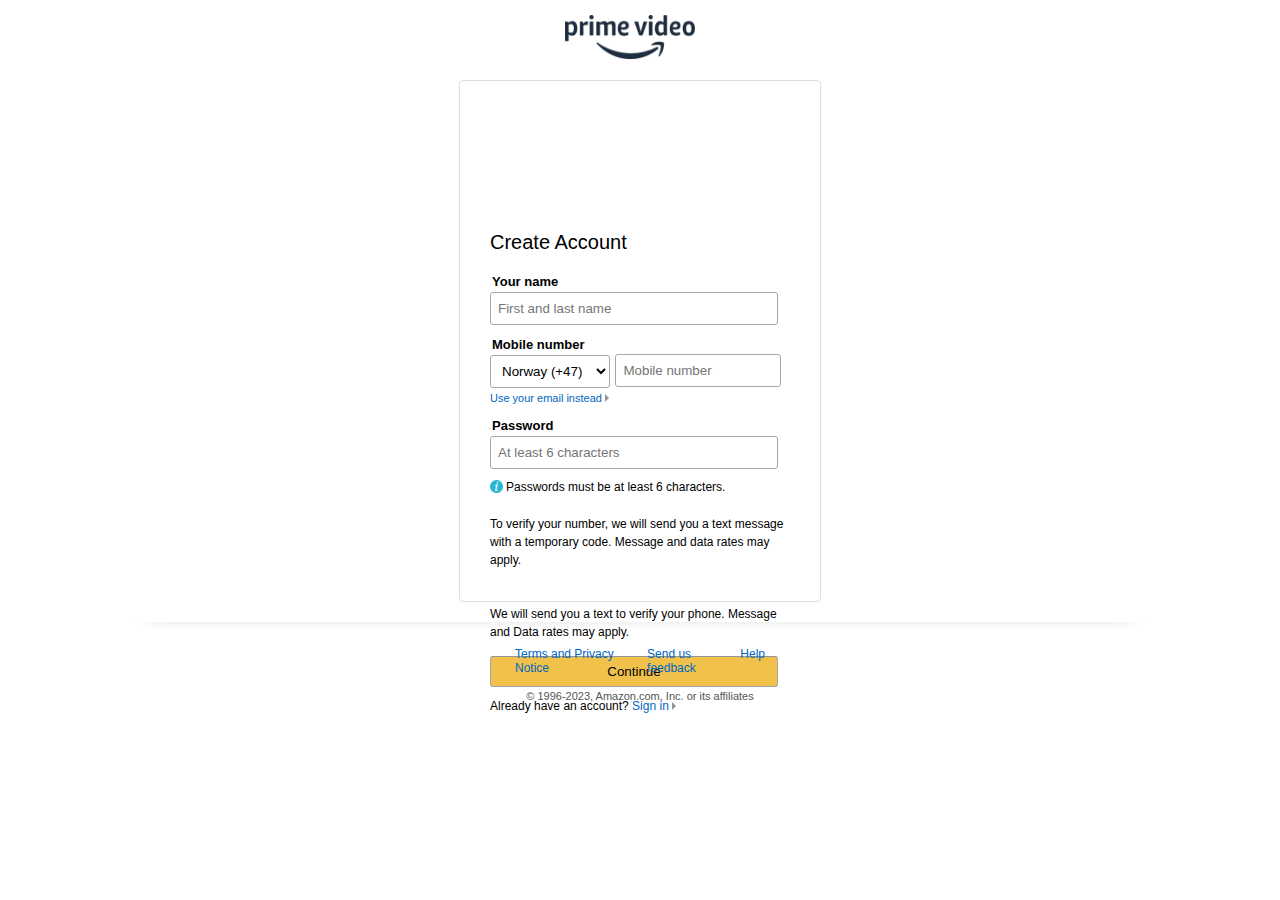
==== pages/registration.html @ 62d8b42c "signin and registration page has been updated" ====
<!DOCTYPE html>
<html>
<head>
  <meta charset="utf-8">
  <meta name="viewport" content="width=device-width, initial-scale=1">
  <title>Registration page</title>
  <link href="https://fonts.googleapis.com/icon?family=Material+Icons|Material+Icons+Outlined|Material+Icons+Round|Material+Icons+Sharp|Material+Icons+Two+Tone" rel="stylesheet"/>
    <link rel="preconnect" href="https://fonts.googleapis.com" />
    <link rel="preconnect" href="https://fonts.gstatic.com" crossorigin />
    <link href="https://fonts.googleapis.com/css2?family=Foldit:wght@100;200;300;400;500;600;700;800;900&display=swap"rel="stylesheet"/>
  <link rel="stylesheet" type="text/css" href="../assets/registration.css">
</head>
<body>
  <section>
    <div class="logo">
      <img src="../assets/images/primesignin.png" alt="">
      <span></span>
    </div>
    <div class="card">
      <h1>Create Account</h1><br>
      <div class="form">
        <label for="name">Your name</label>
        <input type="text" id="name" placeholder="First and last name"><br>
        <label for="num">Mobile number</label><br>
        <select name="countryCode" id="ccode">
          <option data-countryCode="GB" value="44" selected>Norway (+47)</option>
          <option data-countryCode="US" value="1">UK (+44)</option>
          <optgroup label="Other countries">
            <option data-countryCode="DZ" value="213">Algeria (+213)</option>
            <option data-countryCode="AD" value="376">Andorra (+376)</option>
            <option data-countryCode="AO" value="244">Angola (+244)</option>
            <option data-countryCode="AI" value="1264">Anguilla (+1264)</option>
            <option data-countryCode="AG" value="1268">Antigua &amp; Barbuda (+1268)</option>
            <option data-countryCode="AR" value="54">Argentina (+54)</option>
            <option data-countryCode="AM" value="374">Armenia (+374)</option>
            <option data-countryCode="AW" value="297">Aruba (+297)</option>
            <option data-countryCode="AU" value="61">Australia (+61)</option>
            <option data-countryCode="AT" value="43">Austria (+43)</option>
            <option data-countryCode="AZ" value="994">Azerbaijan (+994)</option>
            <option data-countryCode="BS" value="1242">Bahamas (+1242)</option>
            <option data-countryCode="BH" value="973">Bahrain (+973)</option>
            <option data-countryCode="BD" value="880">Bangladesh (+880)</option>
            <option data-countryCode="BB" value="1246">Barbados (+1246)</option>
            <option data-countryCode="BY" value="375">Belarus (+375)</option>
            <option data-countryCode="BE" value="32">Belgium (+32)</option>
            <option data-countryCode="BZ" value="501">Belize (+501)</option>
            <option data-countryCode="BJ" value="229">Benin (+229)</option>
            <option data-countryCode="BM" value="1441">Bermuda (+1441)</option>
            <option data-countryCode="BT" value="975">Bhutan (+975)</option>
            <option data-countryCode="BO" value="591">Bolivia (+591)</option>
            <option data-countryCode="BA" value="387">Bosnia Herzegovina (+387)</option>
            <option data-countryCode="BW" value="267">Botswana (+267)</option>
            <option data-countryCode="BR" value="55">Brazil (+55)</option>
            <option data-countryCode="BN" value="673">Brunei (+673)</option>
            <option data-countryCode="BG" value="359">Bulgaria (+359)</option>
            <option data-countryCode="BF" value="226">Burkina Faso (+226)</option>
            <option data-countryCode="BI" value="257">Burundi (+257)</option>
            <option data-countryCode="KH" value="855">Cambodia (+855)</option>
            <option data-countryCode="CM" value="237">Cameroon (+237)</option>
            <option data-countryCode="CA" value="1">Canada (+1)</option>
            <option data-countryCode="CV" value="238">Cape Verde Islands (+238)</option>
            <option data-countryCode="KY" value="1345">Cayman Islands (+1345)</option>
            <option data-countryCode="CF" value="236">Central African Republic (+236)</option>
            <option data-countryCode="CL" value="56">Chile (+56)</option>
            <option data-countryCode="CN" value="86">China (+86)</option>
            <option data-countryCode="CO" value="57">Colombia (+57)</option>
            <option data-countryCode="KM" value="269">Comoros (+269)</option>
            <option data-countryCode="CG" value="242">Congo (+242)</option>
            <option data-countryCode="CK" value="682">Cook Islands (+682)</option>
            <option data-countryCode="CR" value="506">Costa Rica (+506)</option>
            <option data-countryCode="HR" value="385">Croatia (+385)</option>
            <option data-countryCode="CU" value="53">Cuba (+53)</option>
            <option data-countryCode="CY" value="90392">Cyprus North (+90392)</option>
            <option data-countryCode="CY" value="357">Cyprus South (+357)</option>
            <option data-countryCode="CZ" value="42">Czech Republic (+42)</option>
            <option data-countryCode="DK" value="45">Denmark (+45)</option>
            <option data-countryCode="DJ" value="253">Djibouti (+253)</option>
            <option data-countryCode="DM" value="1809">Dominica (+1809)</option>
            <option data-countryCode="DO" value="1809">Dominican Republic (+1809)</option>
            <option data-countryCode="EC" value="593">Ecuador (+593)</option>
            <option data-countryCode="EG" value="20">Egypt (+20)</option>
            <option data-countryCode="SV" value="503">El Salvador (+503)</option>
            <option data-countryCode="GQ" value="240">Equatorial Guinea (+240)</option>
            <option data-countryCode="ER" value="291">Eritrea (+291)</option>
            <option data-countryCode="EE" value="372">Estonia (+372)</option>
            <option data-countryCode="ET" value="251">Ethiopia (+251)</option>
            <option data-countryCode="FK" value="500">Falkland Islands (+500)</option>
            <option data-countryCode="FO" value="298">Faroe Islands (+298)</option>
            <option data-countryCode="FJ" value="679">Fiji (+679)</option>
            <option data-countryCode="FI" value="358">Finland (+358)</option>
            <option data-countryCode="FR" value="33">France (+33)</option>
            <option data-countryCode="GF" value="594">French Guiana (+594)</option>
            <option data-countryCode="PF" value="689">French Polynesia (+689)</option>
            <option data-countryCode="GA" value="241">Gabon (+241)</option>
            <option data-countryCode="GM" value="220">Gambia (+220)</option>
            <option data-countryCode="GE" value="7880">Georgia (+7880)</option>
            <option data-countryCode="DE" value="49">Germany (+49)</option>
            <option data-countryCode="GH" value="233">Ghana (+233)</option>
            <option data-countryCode="GI" value="350">Gibraltar (+350)</option>
            <option data-countryCode="GR" value="30">Greece (+30)</option>
            <option data-countryCode="GL" value="299">Greenland (+299)</option>
            <option data-countryCode="GD" value="1473">Grenada (+1473)</option>
            <option data-countryCode="GP" value="590">Guadeloupe (+590)</option>
            <option data-countryCode="GU" value="671">Guam (+671)</option>
            <option data-countryCode="GT" value="502">Guatemala (+502)</option>
            <option data-countryCode="GN" value="224">Guinea (+224)</option>
            <option data-countryCode="GW" value="245">Guinea - Bissau (+245)</option>
            <option data-countryCode="GY" value="592">Guyana (+592)</option>
            <option data-countryCode="HT" value="509">Haiti (+509)</option>
            <option data-countryCode="HN" value="504">Honduras (+504)</option>
            <option data-countryCode="HK" value="852">Hong Kong (+852)</option>
            <option data-countryCode="HU" value="36">Hungary (+36)</option>
            <option data-countryCode="IS" value="354">Iceland (+354)</option>
            <option data-countryCode="IN" value="91">India (+91)</option>
            <option data-countryCode="ID" value="62">Indonesia (+62)</option>
            <option data-countryCode="IR" value="98">Iran (+98)</option>
            <option data-countryCode="IQ" value="964">Iraq (+964)</option>
            <option data-countryCode="IE" value="353">Ireland (+353)</option>
            <option data-countryCode="IL" value="972">Israel (+972)</option>
            <option data-countryCode="IT" value="39">Italy (+39)</option>
            <option data-countryCode="JM" value="1876">Jamaica (+1876)</option>
            <option data-countryCode="JP" value="81">Japan (+81)</option>
            <option data-countryCode="JO" value="962">Jordan (+962)</option>
            <option data-countryCode="KZ" value="7">Kazakhstan (+7)</option>
            <option data-countryCode="KE" value="254">Kenya (+254)</option>
            <option data-countryCode="KI" value="686">Kiribati (+686)</option>
            <option data-countryCode="KP" value="850">Korea North (+850)</option>
            <option data-countryCode="KR" value="82">Korea South (+82)</option>
            <option data-countryCode="KW" value="965">Kuwait (+965)</option>
            <option data-countryCode="KG" value="996">Kyrgyzstan (+996)</option>
            <option data-countryCode="LA" value="856">Laos (+856)</option>
            <option data-countryCode="LV" value="371">Latvia (+371)</option>
            <option data-countryCode="LB" value="961">Lebanon (+961)</option>
            <option data-countryCode="LS" value="266">Lesotho (+266)</option>
            <option data-countryCode="LR" value="231">Liberia (+231)</option>
            <option data-countryCode="LY" value="218">Libya (+218)</option>
            <option data-countryCode="LI" value="417">Liechtenstein (+417)</option>
            <option data-countryCode="LT" value="370">Lithuania (+370)</option>
            <option data-countryCode="LU" value="352">Luxembourg (+352)</option>
            <option data-countryCode="MO" value="853">Macao (+853)</option>
            <option data-countryCode="MK" value="389">Macedonia (+389)</option>
            <option data-countryCode="MG" value="261">Madagascar (+261)</option>
            <option data-countryCode="MW" value="265">Malawi (+265)</option>
            <option data-countryCode="MY" value="60">Malaysia (+60)</option>
            <option data-countryCode="MV" value="960">Maldives (+960)</option>
            <option data-countryCode="ML" value="223">Mali (+223)</option>
            <option data-countryCode="MT" value="356">Malta (+356)</option>
            <option data-countryCode="MH" value="692">Marshall Islands (+692)</option>
            <option data-countryCode="MQ" value="596">Martinique (+596)</option>
            <option data-countryCode="MR" value="222">Mauritania (+222)</option>
            <option data-countryCode="YT" value="269">Mayotte (+269)</option>
            <option data-countryCode="MX" value="52">Mexico (+52)</option>
            <option data-countryCode="FM" value="691">Micronesia (+691)</option>
            <option data-countryCode="MD" value="373">Moldova (+373)</option>
            <option data-countryCode="MC" value="377">Monaco (+377)</option>
            <option data-countryCode="MN" value="976">Mongolia (+976)</option>
            <option data-countryCode="MS" value="1664">Montserrat (+1664)</option>
            <option data-countryCode="MA" value="212">Morocco (+212)</option>
            <option data-countryCode="MZ" value="258">Mozambique (+258)</option>
            <option data-countryCode="MN" value="95">Myanmar (+95)</option>
            <option data-countryCode="NA" value="264">Namibia (+264)</option>
            <option data-countryCode="NR" value="674">Nauru (+674)</option>
            <option data-countryCode="NP" value="977">Nepal (+977)</option>
            <option data-countryCode="NL" value="31">Netherlands (+31)</option>
            <option data-countryCode="NC" value="687">New Caledonia (+687)</option>
            <option data-countryCode="NZ" value="64">New Zealand (+64)</option>
            <option data-countryCode="NI" value="505">Nicaragua (+505)</option>
            <option data-countryCode="NE" value="227">Niger (+227)</option>
            <option data-countryCode="NG" value="234">Nigeria (+234)</option>
            <option data-countryCode="NU" value="683">Niue (+683)</option>
            <option data-countryCode="NF" value="672">Norfolk Islands (+672)</option>
            <option data-countryCode="NP" value="670">Northern Marianas (+670)</option>
            <option data-countryCode="NO" value="47">Norway (+47)</option>
            <option data-countryCode="OM" value="968">Oman (+968)</option>
            <option data-countryCode="PW" value="680">Palau (+680)</option>
            <option data-countryCode="PA" value="507">Panama (+507)</option>
            <option data-countryCode="PG" value="675">Papua New Guinea (+675)</option>
            <option data-countryCode="PY" value="595">Paraguay (+595)</option>
            <option data-countryCode="PE" value="51">Peru (+51)</option>
            <option data-countryCode="PH" value="63">Philippines (+63)</option>
            <option data-countryCode="PL" value="48">Poland (+48)</option>
            <option data-countryCode="PT" value="351">Portugal (+351)</option>
            <option data-countryCode="PR" value="1787">Puerto Rico (+1787)</option>
            <option data-countryCode="QA" value="974">Qatar (+974)</option>
            <option data-countryCode="RE" value="262">Reunion (+262)</option>
            <option data-countryCode="RO" value="40">Romania (+40)</option>
            <option data-countryCode="RU" value="7">Russia (+7)</option>
            <option data-countryCode="RW" value="250">Rwanda (+250)</option>
            <option data-countryCode="SM" value="378">San Marino (+378)</option>
            <option data-countryCode="ST" value="239">Sao Tome &amp; Principe (+239)</option>
            <option data-countryCode="SA" value="966">Saudi Arabia (+966)</option>
            <option data-countryCode="SN" value="221">Senegal (+221)</option>
            <option data-countryCode="CS" value="381">Serbia (+381)</option>
            <option data-countryCode="SC" value="248">Seychelles (+248)</option>
            <option data-countryCode="SL" value="232">Sierra Leone (+232)</option>
            <option data-countryCode="SG" value="65">Singapore (+65)</option>
            <option data-countryCode="SK" value="421">Slovak Republic (+421)</option>
            <option data-countryCode="SI" value="386">Slovenia (+386)</option>
            <option data-countryCode="SB" value="677">Solomon Islands (+677)</option>
            <option data-countryCode="SO" value="252">Somalia (+252)</option>
            <option data-countryCode="ZA" value="27">South Africa (+27)</option>
            <option data-countryCode="ES" value="34">Spain (+34)</option>
            <option data-countryCode="LK" value="94">Sri Lanka (+94)</option>
            <option data-countryCode="SH" value="290">St. Helena (+290)</option>
            <option data-countryCode="KN" value="1869">St. Kitts (+1869)</option>
            <option data-countryCode="SC" value="1758">St. Lucia (+1758)</option>
            <option data-countryCode="SD" value="249">Sudan (+249)</option>
            <option data-countryCode="SR" value="597">Suriname (+597)</option>
            <option data-countryCode="SZ" value="268">Swaziland (+268)</option>
            <option data-countryCode="SE" value="46">Sweden (+46)</option>
            <option data-countryCode="CH" value="41">Switzerland (+41)</option>
            <option data-countryCode="SI" value="963">Syria (+963)</option>
            <option data-countryCode="TW" value="886">Taiwan (+886)</option>
            <option data-countryCode="TJ" value="7">Tajikstan (+7)</option>
            <option data-countryCode="TH" value="66">Thailand (+66)</option>
            <option data-countryCode="TG" value="228">Togo (+228)</option>
            <option data-countryCode="TO" value="676">Tonga (+676)</option>
            <option data-countryCode="TT" value="1868">Trinidad &amp; Tobago (+1868)</option>
            <option data-countryCode="TN" value="216">Tunisia (+216)</option>
            <option data-countryCode="TR" value="90">Turkey (+90)</option>
            <option data-countryCode="TM" value="7">Turkmenistan (+7)</option>
            <option data-countryCode="TM" value="993">Turkmenistan (+993)</option>
            <option data-countryCode="TC" value="1649">Turks &amp; Caicos Islands (+1649)</option>
            <option data-countryCode="TV" value="688">Tuvalu (+688)</option>
            <option data-countryCode="UG" value="256">Uganda (+256)</option>
            <!-- <option data-countryCode="GB" value="44">UK (+44)</option> -->
            <option data-countryCode="UA" value="380">Ukraine (+380)</option>
            <option data-countryCode="AE" value="971">United Arab Emirates (+971)</option>
            <option data-countryCode="UY" value="598">Uruguay (+598)</option>
            <!-- <option data-countryCode="US" value="1">USA (+1)</option> -->
            <option data-countryCode="UZ" value="7">Uzbekistan (+7)</option>
            <option data-countryCode="VU" value="678">Vanuatu (+678)</option>
            <option data-countryCode="VA" value="379">Vatican City (+379)</option>
            <option data-countryCode="VE" value="58">Venezuela (+58)</option>
            <option data-countryCode="VN" value="84">Vietnam (+84)</option>
            <option data-countryCode="VG" value="84">Virgin Islands - British (+1284)</option>
            <option data-countryCode="VI" value="84">Virgin Islands - US (+1340)</option>
            <option data-countryCode="WF" value="681">Wallis &amp; Futuna (+681)</option>
            <option data-countryCode="YE" value="969">Yemen (North)(+969)</option>
            <option data-countryCode="YE" value="967">Yemen (South)(+967)</option>
            <option data-countryCode="ZM" value="260">Zambia (+260)</option>
            <option data-countryCode="ZW" value="263">Zimbabwe (+263)</option>
          </optgroup>
        </select>



        <input type="tel" id="num" name="num" placeholder="Mobile number" pattern="[0-9]{10}" required/><br>
        <a href="#" class="ic" id="mail1">Use your email instead </a>
        <br>
        <label for="pass">Password</label>
        <input type="Password" name="pass" id="pass" placeholder="At least 6 characters"><br>
        <img src="../assets/images/info.png" alt="note" id="info"><p id="inf">Passwords must be at least 6 characters.</p>
        <p>To verify your number, we will send you a text message with a temporary code. Message and data rates may apply.</p><br><br>
        <p>We will send you a text to verify your phone. Message and Data rates may apply.</p>
        <a href="../index.html"><button id="buton">Continue</button></a>  
      </div>
      <div>
      	<p id="acc">Already have an account? <a href="../pages/signin.html" class="ic">Sign in </a> </p>
      </div>
  </section>
</body>
<footer>
      <div class="links">
        <a href="#">Terms and Privacy Notice</a>
        <a href="#">Send us feedback</a>
        <a href="#">Help</a>
      </div>
      <p>© 1996-2023, Amazon.com, Inc. or its affiliates</p>
    </footer>
</html>
---- assets/registration.css ----
* {
  margin: 0px;
  padding: 0px;
  font-family: Arial, Helvetica, sana-serif;
}

.logo {
  display: flex;
  justify-content: center;
  align-items: center;
}

.logo img {
  width: 130px;
  height: 45px;
  margin-top: 15px;
}

.logo span {
  margin: 10px;
  font-size: 14px;
}

.card {
  width: 300px;
  height: 220px;
  padding: 150px 30px;
  display: flex;
  justify-content: space-around;
  flex-direction: column;
  border: 1px solid #ddd;
  border-radius: 4px;
  margin: 20px auto 10px auto;
}

.card h1 {
  font-weight: 400;
  font-size: 20px;
}

.card label {
  font-size: 13px;
  padding-top: 10px;
  padding-left: 2px;
  padding-bottom: 2px;
  font-weight: 700;
}

.card input {
  width: 272px;
  height: 25px;
  padding: 3px 7px;
  margin-top: 2px;
  margin-bottom: 10px;
  background-color: #fff;
  border: 1px solid #a6a6a6;
  border-radius: 3px;
}

.card button {
  width: 288px;
  height: 31px;
  margin-top: 15px;
  background-color: #f0c14b;
  border: 1px solid #a6a6a6;
  border-top-color: #949494;
  background-image: linear-gradiant(#f7da90,#e2b33b);
  border-radius: 3px;
}

.card p,.card p a {
  font-size: 12px;
  line-height:  1.5;
}

a{
  text-decoration: none;
  color: #0066c0;
}

.card a{
  margin-top: 10px;
  font-size: 13px;
}

.ic::after {
  display: inline-block;
  content: "";
  border-top: 4px solid transparent;
  border-left: 4px solid #949494;
  border-bottom: 4px solid transparent;
  margin-right: 10px;
}

footer .links {
  display: flex;
  justify-content: space-between;
  width: 250px;
  margin: 25px auto 15px auto;
}

footer .links a{
  font-size: 12px;
}

footer::before {
  content: "";
  display: flex;
  justify-content: center;
  width: 80%;
  margin: auto;
  height: 44px;
  margin-top: -35px;
  border-top: 1px solid transparent;
  box-shadow: 0 10px 15px -20px #333;
}

footer p {
  font-size: 11px;
  color: #555;
  text-align: center;
}

#mail1 {
  font-size: 11px;
  position: relative;
  bottom: 10px;
}
#info {
  height: 13px;
}

#inf {
  position: relative;
  bottom: 19px;
  left: 16px;
}

#acc{
  position: relative;
  top: 10px;
}

#num {
  width: 150px;
  position: relative;
  left: 1px;
  top: -1px;
}

#ccode {
  width: 120px;
  height: 33px;
  padding: 3px 7px;
  margin-top: 2px;
  margin-bottom: 10px;
  background-color: #fff;
  border: 1px solid #a6a6a6;
  border-radius: 3px;
}
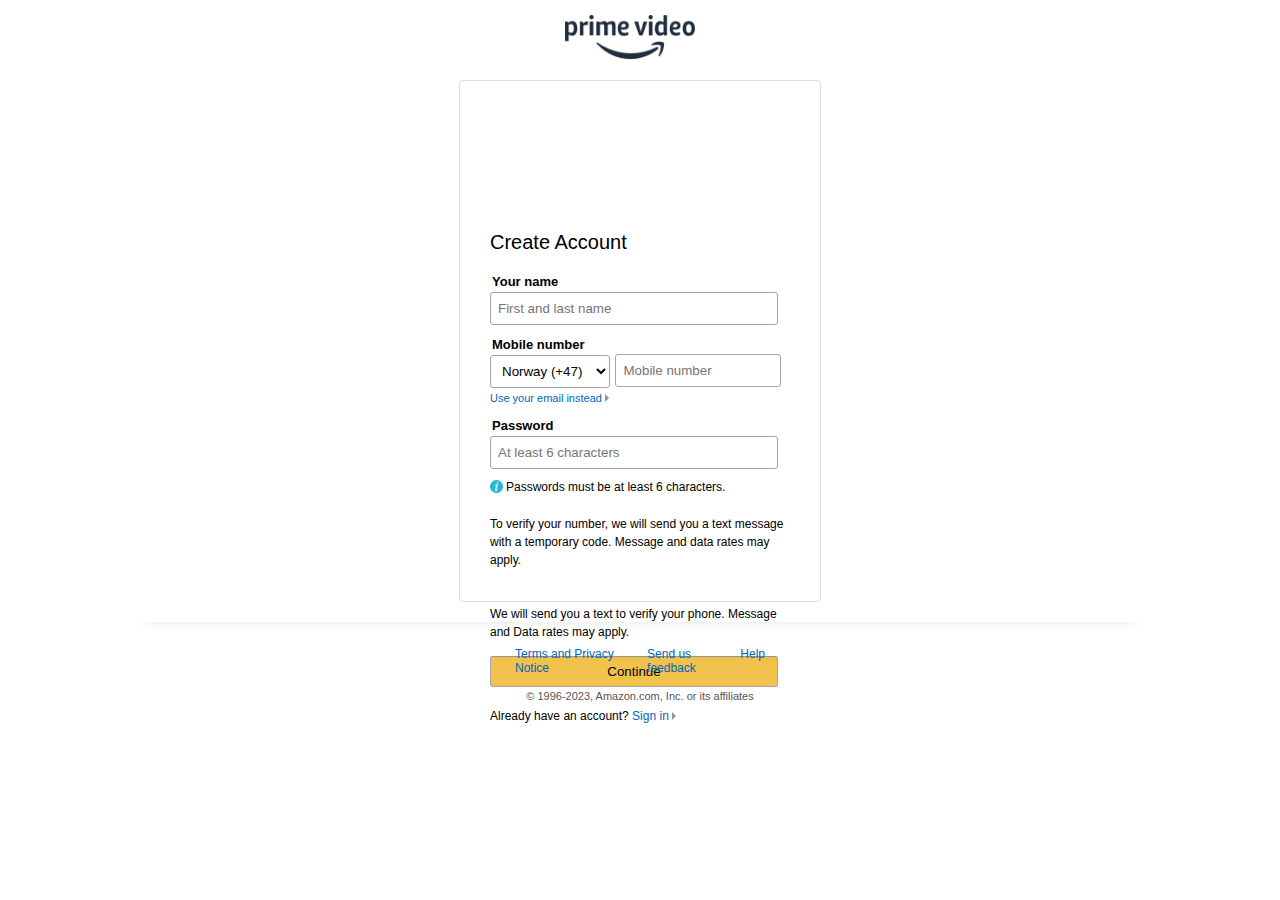
==== commit 73b468f3: "signin and registration page has been updated" ====
--- a/pages/registration.html
+++ b/pages/registration.html
@@ -4,11 +4,12 @@
   <meta charset="utf-8">
   <meta name="viewport" content="width=device-width, initial-scale=1">
   <title>Registration page</title>
-  <link href="https://fonts.googleapis.com/icon?family=Material+Icons|Material+Icons+Outlined|Material+Icons+Round|Material+Icons+Sharp|Material+Icons+Two+Tone" rel="stylesheet"/>
+    <link href="https://fonts.googleapis.com/icon?family=Material+Icons|Material+Icons+Outlined|Material+Icons+Round|Material+Icons+Sharp|Material+Icons+Two+Tone" rel="stylesheet"/>
     <link rel="preconnect" href="https://fonts.googleapis.com" />
     <link rel="preconnect" href="https://fonts.gstatic.com" crossorigin />
     <link href="https://fonts.googleapis.com/css2?family=Foldit:wght@100;200;300;400;500;600;700;800;900&display=swap"rel="stylesheet"/>
-  <link rel="stylesheet" type="text/css" href="../assets/registration.css">
+    <link rel="stylesheet" type="text/css" href="../assets/registration.css">
+    <script src="../assets/registration.js"></script>
 </head>
 <body>
   <section>
@@ -242,9 +243,6 @@
             <option data-countryCode="ZW" value="263">Zimbabwe (+263)</option>
           </optgroup>
         </select>
-
-
-
         <input type="tel" id="num" name="num" placeholder="Mobile number" pattern="[0-9]{10}" required/><br>
         <a href="#" class="ic" id="mail1">Use your email instead </a>
         <br>
@@ -253,7 +251,8 @@
         <img src="../assets/images/info.png" alt="note" id="info"><p id="inf">Passwords must be at least 6 characters.</p>
         <p>To verify your number, we will send you a text message with a temporary code. Message and data rates may apply.</p><br><br>
         <p>We will send you a text to verify your phone. Message and Data rates may apply.</p>
-        <a href="../index.html"><button id="buton">Continue</button></a>  
+        <input type="submit" value="Continue" id="submit" class="sub">
+    
       </div>
       <div>
       	<p id="acc">Already have an account? <a href="../pages/signin.html" class="ic">Sign in </a> </p>
--- a/assets/registration.css
+++ b/assets/registration.css
@@ -57,7 +57,7 @@
   border-radius: 3px;
 }
 
-.card button {
+#submit {
   width: 288px;
   height: 31px;
   margin-top: 15px;
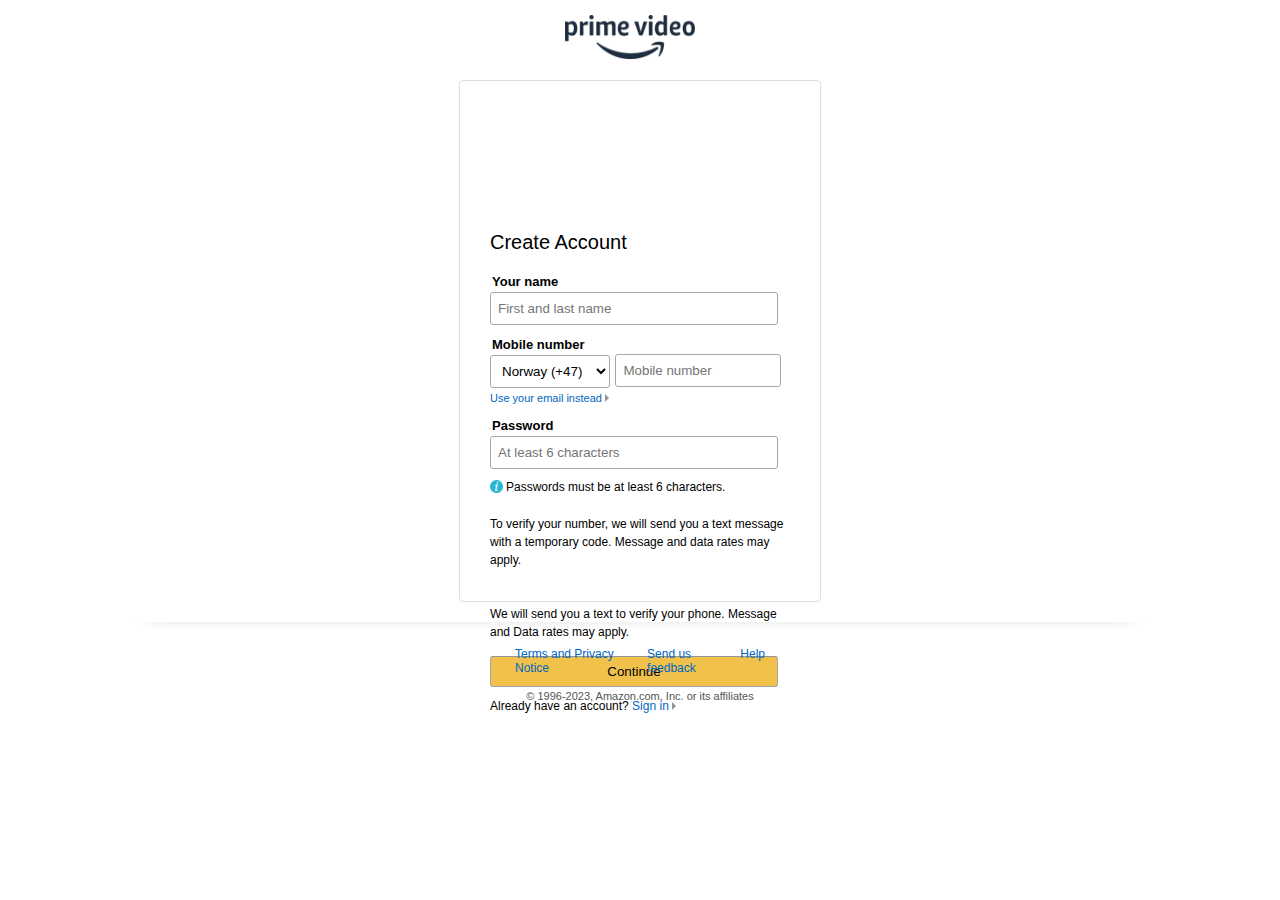
==== commit ad7ad21b: "javascript for registration page has been updated" ====
--- a/pages/registration.html
+++ b/pages/registration.html
@@ -9,7 +9,6 @@
     <link rel="preconnect" href="https://fonts.gstatic.com" crossorigin />
     <link href="https://fonts.googleapis.com/css2?family=Foldit:wght@100;200;300;400;500;600;700;800;900&display=swap"rel="stylesheet"/>
     <link rel="stylesheet" type="text/css" href="../assets/registration.css">
-    <script src="../assets/registration.js"></script>
 </head>
 <body>
   <section>
@@ -19,9 +18,9 @@
     </div>
     <div class="card">
       <h1>Create Account</h1><br>
-      <div class="form">
+      <form id="form" method="post" action="../index.html">
         <label for="name">Your name</label>
-        <input type="text" id="name" placeholder="First and last name"><br>
+        <input type="text" id="name" name="name" placeholder="First and last name" required><br>
         <label for="num">Mobile number</label><br>
         <select name="countryCode" id="ccode">
           <option data-countryCode="GB" value="44" selected>Norway (+47)</option>
@@ -243,22 +242,21 @@
             <option data-countryCode="ZW" value="263">Zimbabwe (+263)</option>
           </optgroup>
         </select>
-        <input type="tel" id="num" name="num" placeholder="Mobile number" pattern="[0-9]{10}" required/><br>
+        <input type="text" id="num" name="num" placeholder="Mobile number" required/><br>
         <a href="#" class="ic" id="mail1">Use your email instead </a>
         <br>
         <label for="pass">Password</label>
-        <input type="Password" name="pass" id="pass" placeholder="At least 6 characters"><br>
+        <input type="Password" name="pass" id="pass" placeholder="At least 6 characters" required><br>
         <img src="../assets/images/info.png" alt="note" id="info"><p id="inf">Passwords must be at least 6 characters.</p>
         <p>To verify your number, we will send you a text message with a temporary code. Message and data rates may apply.</p><br><br>
         <p>We will send you a text to verify your phone. Message and Data rates may apply.</p>
-        <input type="submit" value="Continue" id="submit" class="sub">
-    
-      </div>
+        <button id="btn">Continue</button>
+      </form>
       <div>
       	<p id="acc">Already have an account? <a href="../pages/signin.html" class="ic">Sign in </a> </p>
       </div>
   </section>
-</body>
+
 <footer>
       <div class="links">
         <a href="#">Terms and Privacy Notice</a>
@@ -267,4 +265,7 @@
       </div>
       <p>© 1996-2023, Amazon.com, Inc. or its affiliates</p>
     </footer>
+    <script src="../assets/registration.js"></script>
+  </body>
+  
 </html>--- a/assets/registration.css
+++ b/assets/registration.css
@@ -57,7 +57,7 @@
   border-radius: 3px;
 }
 
-#submit {
+.card #btn {
   width: 288px;
   height: 31px;
   margin-top: 15px;
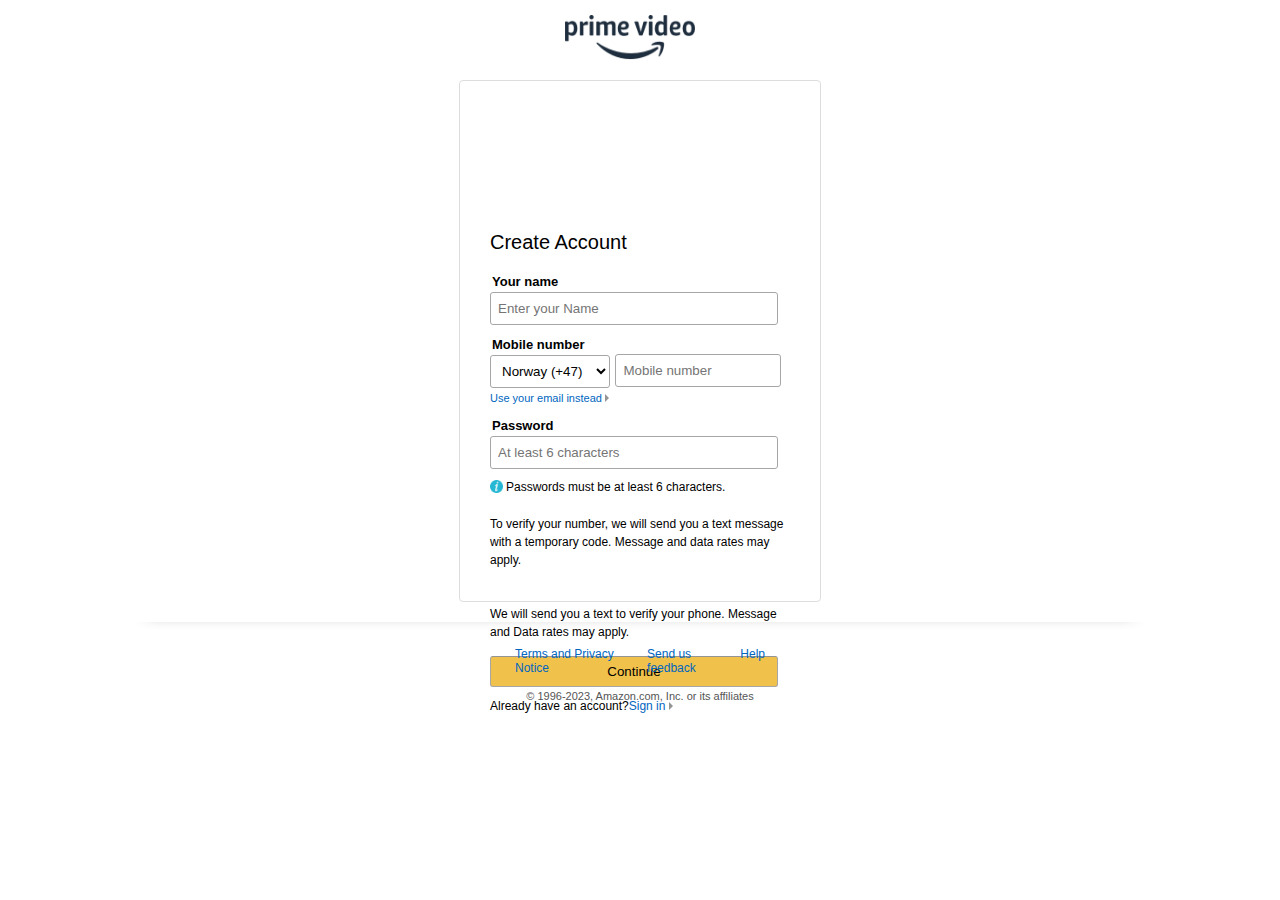
==== commit 30e474cf: "javascript has been completed finished for sign in and registration page" ====
--- a/pages/registration.html
+++ b/pages/registration.html
@@ -1,263 +1,273 @@
-<!DOCTYPE html>
-<html>
-<head>
-  <meta charset="utf-8">
-  <meta name="viewport" content="width=device-width, initial-scale=1">
-  <title>Registration page</title>
-    <link href="https://fonts.googleapis.com/icon?family=Material+Icons|Material+Icons+Outlined|Material+Icons+Round|Material+Icons+Sharp|Material+Icons+Two+Tone" rel="stylesheet"/>
+<!doctype html>
+<html lang="eng">
+  <head>
+    <meta charset="utf-8" />
+    <meta name="viewport" content="width=device-width, initial-scale=1" />
+    <title>Registration page</title>
+    <link href="https://fonts.googleapis.com/icon?family=Material+Icons|Material+Icons+Outlined|Material+Icons+Round|Material+Icons+Sharp|Material+Icons+Two+Tone" rel="stylesheet" />
     <link rel="preconnect" href="https://fonts.googleapis.com" />
     <link rel="preconnect" href="https://fonts.gstatic.com" crossorigin />
-    <link href="https://fonts.googleapis.com/css2?family=Foldit:wght@100;200;300;400;500;600;700;800;900&display=swap"rel="stylesheet"/>
-    <link rel="stylesheet" type="text/css" href="../assets/registration.css">
-</head>
-<body>
-  <section>
-    <div class="logo">
-      <img src="../assets/images/primesignin.png" alt="">
-      <span></span>
-    </div>
-    <div class="card">
-      <h1>Create Account</h1><br>
-      <form id="form" method="post" action="../index.html">
-        <label for="name">Your name</label>
-        <input type="text" id="name" name="name" placeholder="First and last name" required><br>
-        <label for="num">Mobile number</label><br>
-        <select name="countryCode" id="ccode">
-          <option data-countryCode="GB" value="44" selected>Norway (+47)</option>
-          <option data-countryCode="US" value="1">UK (+44)</option>
-          <optgroup label="Other countries">
-            <option data-countryCode="DZ" value="213">Algeria (+213)</option>
-            <option data-countryCode="AD" value="376">Andorra (+376)</option>
-            <option data-countryCode="AO" value="244">Angola (+244)</option>
-            <option data-countryCode="AI" value="1264">Anguilla (+1264)</option>
-            <option data-countryCode="AG" value="1268">Antigua &amp; Barbuda (+1268)</option>
-            <option data-countryCode="AR" value="54">Argentina (+54)</option>
-            <option data-countryCode="AM" value="374">Armenia (+374)</option>
-            <option data-countryCode="AW" value="297">Aruba (+297)</option>
-            <option data-countryCode="AU" value="61">Australia (+61)</option>
-            <option data-countryCode="AT" value="43">Austria (+43)</option>
-            <option data-countryCode="AZ" value="994">Azerbaijan (+994)</option>
-            <option data-countryCode="BS" value="1242">Bahamas (+1242)</option>
-            <option data-countryCode="BH" value="973">Bahrain (+973)</option>
-            <option data-countryCode="BD" value="880">Bangladesh (+880)</option>
-            <option data-countryCode="BB" value="1246">Barbados (+1246)</option>
-            <option data-countryCode="BY" value="375">Belarus (+375)</option>
-            <option data-countryCode="BE" value="32">Belgium (+32)</option>
-            <option data-countryCode="BZ" value="501">Belize (+501)</option>
-            <option data-countryCode="BJ" value="229">Benin (+229)</option>
-            <option data-countryCode="BM" value="1441">Bermuda (+1441)</option>
-            <option data-countryCode="BT" value="975">Bhutan (+975)</option>
-            <option data-countryCode="BO" value="591">Bolivia (+591)</option>
-            <option data-countryCode="BA" value="387">Bosnia Herzegovina (+387)</option>
-            <option data-countryCode="BW" value="267">Botswana (+267)</option>
-            <option data-countryCode="BR" value="55">Brazil (+55)</option>
-            <option data-countryCode="BN" value="673">Brunei (+673)</option>
-            <option data-countryCode="BG" value="359">Bulgaria (+359)</option>
-            <option data-countryCode="BF" value="226">Burkina Faso (+226)</option>
-            <option data-countryCode="BI" value="257">Burundi (+257)</option>
-            <option data-countryCode="KH" value="855">Cambodia (+855)</option>
-            <option data-countryCode="CM" value="237">Cameroon (+237)</option>
-            <option data-countryCode="CA" value="1">Canada (+1)</option>
-            <option data-countryCode="CV" value="238">Cape Verde Islands (+238)</option>
-            <option data-countryCode="KY" value="1345">Cayman Islands (+1345)</option>
-            <option data-countryCode="CF" value="236">Central African Republic (+236)</option>
-            <option data-countryCode="CL" value="56">Chile (+56)</option>
-            <option data-countryCode="CN" value="86">China (+86)</option>
-            <option data-countryCode="CO" value="57">Colombia (+57)</option>
-            <option data-countryCode="KM" value="269">Comoros (+269)</option>
-            <option data-countryCode="CG" value="242">Congo (+242)</option>
-            <option data-countryCode="CK" value="682">Cook Islands (+682)</option>
-            <option data-countryCode="CR" value="506">Costa Rica (+506)</option>
-            <option data-countryCode="HR" value="385">Croatia (+385)</option>
-            <option data-countryCode="CU" value="53">Cuba (+53)</option>
-            <option data-countryCode="CY" value="90392">Cyprus North (+90392)</option>
-            <option data-countryCode="CY" value="357">Cyprus South (+357)</option>
-            <option data-countryCode="CZ" value="42">Czech Republic (+42)</option>
-            <option data-countryCode="DK" value="45">Denmark (+45)</option>
-            <option data-countryCode="DJ" value="253">Djibouti (+253)</option>
-            <option data-countryCode="DM" value="1809">Dominica (+1809)</option>
-            <option data-countryCode="DO" value="1809">Dominican Republic (+1809)</option>
-            <option data-countryCode="EC" value="593">Ecuador (+593)</option>
-            <option data-countryCode="EG" value="20">Egypt (+20)</option>
-            <option data-countryCode="SV" value="503">El Salvador (+503)</option>
-            <option data-countryCode="GQ" value="240">Equatorial Guinea (+240)</option>
-            <option data-countryCode="ER" value="291">Eritrea (+291)</option>
-            <option data-countryCode="EE" value="372">Estonia (+372)</option>
-            <option data-countryCode="ET" value="251">Ethiopia (+251)</option>
-            <option data-countryCode="FK" value="500">Falkland Islands (+500)</option>
-            <option data-countryCode="FO" value="298">Faroe Islands (+298)</option>
-            <option data-countryCode="FJ" value="679">Fiji (+679)</option>
-            <option data-countryCode="FI" value="358">Finland (+358)</option>
-            <option data-countryCode="FR" value="33">France (+33)</option>
-            <option data-countryCode="GF" value="594">French Guiana (+594)</option>
-            <option data-countryCode="PF" value="689">French Polynesia (+689)</option>
-            <option data-countryCode="GA" value="241">Gabon (+241)</option>
-            <option data-countryCode="GM" value="220">Gambia (+220)</option>
-            <option data-countryCode="GE" value="7880">Georgia (+7880)</option>
-            <option data-countryCode="DE" value="49">Germany (+49)</option>
-            <option data-countryCode="GH" value="233">Ghana (+233)</option>
-            <option data-countryCode="GI" value="350">Gibraltar (+350)</option>
-            <option data-countryCode="GR" value="30">Greece (+30)</option>
-            <option data-countryCode="GL" value="299">Greenland (+299)</option>
-            <option data-countryCode="GD" value="1473">Grenada (+1473)</option>
-            <option data-countryCode="GP" value="590">Guadeloupe (+590)</option>
-            <option data-countryCode="GU" value="671">Guam (+671)</option>
-            <option data-countryCode="GT" value="502">Guatemala (+502)</option>
-            <option data-countryCode="GN" value="224">Guinea (+224)</option>
-            <option data-countryCode="GW" value="245">Guinea - Bissau (+245)</option>
-            <option data-countryCode="GY" value="592">Guyana (+592)</option>
-            <option data-countryCode="HT" value="509">Haiti (+509)</option>
-            <option data-countryCode="HN" value="504">Honduras (+504)</option>
-            <option data-countryCode="HK" value="852">Hong Kong (+852)</option>
-            <option data-countryCode="HU" value="36">Hungary (+36)</option>
-            <option data-countryCode="IS" value="354">Iceland (+354)</option>
-            <option data-countryCode="IN" value="91">India (+91)</option>
-            <option data-countryCode="ID" value="62">Indonesia (+62)</option>
-            <option data-countryCode="IR" value="98">Iran (+98)</option>
-            <option data-countryCode="IQ" value="964">Iraq (+964)</option>
-            <option data-countryCode="IE" value="353">Ireland (+353)</option>
-            <option data-countryCode="IL" value="972">Israel (+972)</option>
-            <option data-countryCode="IT" value="39">Italy (+39)</option>
-            <option data-countryCode="JM" value="1876">Jamaica (+1876)</option>
-            <option data-countryCode="JP" value="81">Japan (+81)</option>
-            <option data-countryCode="JO" value="962">Jordan (+962)</option>
-            <option data-countryCode="KZ" value="7">Kazakhstan (+7)</option>
-            <option data-countryCode="KE" value="254">Kenya (+254)</option>
-            <option data-countryCode="KI" value="686">Kiribati (+686)</option>
-            <option data-countryCode="KP" value="850">Korea North (+850)</option>
-            <option data-countryCode="KR" value="82">Korea South (+82)</option>
-            <option data-countryCode="KW" value="965">Kuwait (+965)</option>
-            <option data-countryCode="KG" value="996">Kyrgyzstan (+996)</option>
-            <option data-countryCode="LA" value="856">Laos (+856)</option>
-            <option data-countryCode="LV" value="371">Latvia (+371)</option>
-            <option data-countryCode="LB" value="961">Lebanon (+961)</option>
-            <option data-countryCode="LS" value="266">Lesotho (+266)</option>
-            <option data-countryCode="LR" value="231">Liberia (+231)</option>
-            <option data-countryCode="LY" value="218">Libya (+218)</option>
-            <option data-countryCode="LI" value="417">Liechtenstein (+417)</option>
-            <option data-countryCode="LT" value="370">Lithuania (+370)</option>
-            <option data-countryCode="LU" value="352">Luxembourg (+352)</option>
-            <option data-countryCode="MO" value="853">Macao (+853)</option>
-            <option data-countryCode="MK" value="389">Macedonia (+389)</option>
-            <option data-countryCode="MG" value="261">Madagascar (+261)</option>
-            <option data-countryCode="MW" value="265">Malawi (+265)</option>
-            <option data-countryCode="MY" value="60">Malaysia (+60)</option>
-            <option data-countryCode="MV" value="960">Maldives (+960)</option>
-            <option data-countryCode="ML" value="223">Mali (+223)</option>
-            <option data-countryCode="MT" value="356">Malta (+356)</option>
-            <option data-countryCode="MH" value="692">Marshall Islands (+692)</option>
-            <option data-countryCode="MQ" value="596">Martinique (+596)</option>
-            <option data-countryCode="MR" value="222">Mauritania (+222)</option>
-            <option data-countryCode="YT" value="269">Mayotte (+269)</option>
-            <option data-countryCode="MX" value="52">Mexico (+52)</option>
-            <option data-countryCode="FM" value="691">Micronesia (+691)</option>
-            <option data-countryCode="MD" value="373">Moldova (+373)</option>
-            <option data-countryCode="MC" value="377">Monaco (+377)</option>
-            <option data-countryCode="MN" value="976">Mongolia (+976)</option>
-            <option data-countryCode="MS" value="1664">Montserrat (+1664)</option>
-            <option data-countryCode="MA" value="212">Morocco (+212)</option>
-            <option data-countryCode="MZ" value="258">Mozambique (+258)</option>
-            <option data-countryCode="MN" value="95">Myanmar (+95)</option>
-            <option data-countryCode="NA" value="264">Namibia (+264)</option>
-            <option data-countryCode="NR" value="674">Nauru (+674)</option>
-            <option data-countryCode="NP" value="977">Nepal (+977)</option>
-            <option data-countryCode="NL" value="31">Netherlands (+31)</option>
-            <option data-countryCode="NC" value="687">New Caledonia (+687)</option>
-            <option data-countryCode="NZ" value="64">New Zealand (+64)</option>
-            <option data-countryCode="NI" value="505">Nicaragua (+505)</option>
-            <option data-countryCode="NE" value="227">Niger (+227)</option>
-            <option data-countryCode="NG" value="234">Nigeria (+234)</option>
-            <option data-countryCode="NU" value="683">Niue (+683)</option>
-            <option data-countryCode="NF" value="672">Norfolk Islands (+672)</option>
-            <option data-countryCode="NP" value="670">Northern Marianas (+670)</option>
-            <option data-countryCode="NO" value="47">Norway (+47)</option>
-            <option data-countryCode="OM" value="968">Oman (+968)</option>
-            <option data-countryCode="PW" value="680">Palau (+680)</option>
-            <option data-countryCode="PA" value="507">Panama (+507)</option>
-            <option data-countryCode="PG" value="675">Papua New Guinea (+675)</option>
-            <option data-countryCode="PY" value="595">Paraguay (+595)</option>
-            <option data-countryCode="PE" value="51">Peru (+51)</option>
-            <option data-countryCode="PH" value="63">Philippines (+63)</option>
-            <option data-countryCode="PL" value="48">Poland (+48)</option>
-            <option data-countryCode="PT" value="351">Portugal (+351)</option>
-            <option data-countryCode="PR" value="1787">Puerto Rico (+1787)</option>
-            <option data-countryCode="QA" value="974">Qatar (+974)</option>
-            <option data-countryCode="RE" value="262">Reunion (+262)</option>
-            <option data-countryCode="RO" value="40">Romania (+40)</option>
-            <option data-countryCode="RU" value="7">Russia (+7)</option>
-            <option data-countryCode="RW" value="250">Rwanda (+250)</option>
-            <option data-countryCode="SM" value="378">San Marino (+378)</option>
-            <option data-countryCode="ST" value="239">Sao Tome &amp; Principe (+239)</option>
-            <option data-countryCode="SA" value="966">Saudi Arabia (+966)</option>
-            <option data-countryCode="SN" value="221">Senegal (+221)</option>
-            <option data-countryCode="CS" value="381">Serbia (+381)</option>
-            <option data-countryCode="SC" value="248">Seychelles (+248)</option>
-            <option data-countryCode="SL" value="232">Sierra Leone (+232)</option>
-            <option data-countryCode="SG" value="65">Singapore (+65)</option>
-            <option data-countryCode="SK" value="421">Slovak Republic (+421)</option>
-            <option data-countryCode="SI" value="386">Slovenia (+386)</option>
-            <option data-countryCode="SB" value="677">Solomon Islands (+677)</option>
-            <option data-countryCode="SO" value="252">Somalia (+252)</option>
-            <option data-countryCode="ZA" value="27">South Africa (+27)</option>
-            <option data-countryCode="ES" value="34">Spain (+34)</option>
-            <option data-countryCode="LK" value="94">Sri Lanka (+94)</option>
-            <option data-countryCode="SH" value="290">St. Helena (+290)</option>
-            <option data-countryCode="KN" value="1869">St. Kitts (+1869)</option>
-            <option data-countryCode="SC" value="1758">St. Lucia (+1758)</option>
-            <option data-countryCode="SD" value="249">Sudan (+249)</option>
-            <option data-countryCode="SR" value="597">Suriname (+597)</option>
-            <option data-countryCode="SZ" value="268">Swaziland (+268)</option>
-            <option data-countryCode="SE" value="46">Sweden (+46)</option>
-            <option data-countryCode="CH" value="41">Switzerland (+41)</option>
-            <option data-countryCode="SI" value="963">Syria (+963)</option>
-            <option data-countryCode="TW" value="886">Taiwan (+886)</option>
-            <option data-countryCode="TJ" value="7">Tajikstan (+7)</option>
-            <option data-countryCode="TH" value="66">Thailand (+66)</option>
-            <option data-countryCode="TG" value="228">Togo (+228)</option>
-            <option data-countryCode="TO" value="676">Tonga (+676)</option>
-            <option data-countryCode="TT" value="1868">Trinidad &amp; Tobago (+1868)</option>
-            <option data-countryCode="TN" value="216">Tunisia (+216)</option>
-            <option data-countryCode="TR" value="90">Turkey (+90)</option>
-            <option data-countryCode="TM" value="7">Turkmenistan (+7)</option>
-            <option data-countryCode="TM" value="993">Turkmenistan (+993)</option>
-            <option data-countryCode="TC" value="1649">Turks &amp; Caicos Islands (+1649)</option>
-            <option data-countryCode="TV" value="688">Tuvalu (+688)</option>
-            <option data-countryCode="UG" value="256">Uganda (+256)</option>
-            <!-- <option data-countryCode="GB" value="44">UK (+44)</option> -->
-            <option data-countryCode="UA" value="380">Ukraine (+380)</option>
-            <option data-countryCode="AE" value="971">United Arab Emirates (+971)</option>
-            <option data-countryCode="UY" value="598">Uruguay (+598)</option>
-            <!-- <option data-countryCode="US" value="1">USA (+1)</option> -->
-            <option data-countryCode="UZ" value="7">Uzbekistan (+7)</option>
-            <option data-countryCode="VU" value="678">Vanuatu (+678)</option>
-            <option data-countryCode="VA" value="379">Vatican City (+379)</option>
-            <option data-countryCode="VE" value="58">Venezuela (+58)</option>
-            <option data-countryCode="VN" value="84">Vietnam (+84)</option>
-            <option data-countryCode="VG" value="84">Virgin Islands - British (+1284)</option>
-            <option data-countryCode="VI" value="84">Virgin Islands - US (+1340)</option>
-            <option data-countryCode="WF" value="681">Wallis &amp; Futuna (+681)</option>
-            <option data-countryCode="YE" value="969">Yemen (North)(+969)</option>
-            <option data-countryCode="YE" value="967">Yemen (South)(+967)</option>
-            <option data-countryCode="ZM" value="260">Zambia (+260)</option>
-            <option data-countryCode="ZW" value="263">Zimbabwe (+263)</option>
-          </optgroup>
-        </select>
-        <input type="text" id="num" name="num" placeholder="Mobile number" required/><br>
-        <a href="#" class="ic" id="mail1">Use your email instead </a>
-        <br>
-        <label for="pass">Password</label>
-        <input type="Password" name="pass" id="pass" placeholder="At least 6 characters" required><br>
-        <img src="../assets/images/info.png" alt="note" id="info"><p id="inf">Passwords must be at least 6 characters.</p>
-        <p>To verify your number, we will send you a text message with a temporary code. Message and data rates may apply.</p><br><br>
-        <p>We will send you a text to verify your phone. Message and Data rates may apply.</p>
-        <button id="btn">Continue</button>
-      </form>
-      <div>
-      	<p id="acc">Already have an account? <a href="../pages/signin.html" class="ic">Sign in </a> </p>
+    <link href="https://fonts.googleapis.com/css2?family=Fold it:wght@100;200;300;400;500;600;700;800;900&display=swap" rel="stylesheet" />
+    <link rel="stylesheet" type="text/css" href="../assets/registration.css" />
+  </head>
+  <body>
+    <section>
+      <div class="logo">
+        <img src="../assets/images/primesignin.png" alt="" />
+        <span></span>
       </div>
-  </section>
+      <div class="card">
+        <h1>Create Account</h1>
+        <br />
+        <form id="form" method="post">
+          <label for="name">Your name</label>
+          <input type="text" id="name" name="name" placeholder="Enter your Name" required/><br />
+          <label for="num">Mobile number</label><br />
+          <select name="countryCode" id="ccode">
+            <option data-countryCode="GB" value="44" selected>Norway (+47)</option>
+            <option data-countryCode="US" value="1">UK (+44)</option>
+            <optgroup label="Other countries">
+              <option data-countryCode="DZ" value="213">Algeria (+213)</option>
+              <option data-countryCode="AD" value="376">Andorra (+376)</option>
+              <option data-countryCode="AO" value="244">Angola (+244)</option>
+              <option data-countryCode="AI" value="1264">Anguilla (+1264)</option>
+              <option data-countryCode="AG" value="1268">Antigua &amp; Barbuda (+1268)</option>
+              <option data-countryCode="AR" value="54">Argentina (+54)</option>
+              <option data-countryCode="AM" value="374">Armenia (+374)</option>
+              <option data-countryCode="AW" value="297">Aruba (+297)</option>
+              <option data-countryCode="AU" value="61">Australia (+61)</option>
+              <option data-countryCode="AT" value="43">Austria (+43)</option>
+              <option data-countryCode="AZ" value="994">Azerbaijan (+994)</option>
+              <option data-countryCode="BS" value="1242">Bahamas (+1242)</option>
+              <option data-countryCode="BH" value="973">Bahrain (+973)</option>
+              <option data-countryCode="BD" value="880">Bangladesh (+880)</option>
+              <option data-countryCode="BB" value="1246">Barbados (+1246)</option>
+              <option data-countryCode="BY" value="375">Belarus (+375)</option>
+              <option data-countryCode="BE" value="32">Belgium (+32)</option>
+              <option data-countryCode="BZ" value="501">Belize (+501)</option>
+              <option data-countryCode="BJ" value="229">Benin (+229)</option>
+              <option data-countryCode="BM" value="1441">Bermuda (+1441)</option>
+              <option data-countryCode="BT" value="975">Bhutan (+975)</option>
+              <option data-countryCode="BO" value="591">Bolivia (+591)</option>
+              <option data-countryCode="BA" value="387">Bosnia Herzegovina (+387)</option>
+              <option data-countryCode="BW" value="267">Botswana (+267)</option>
+              <option data-countryCode="BR" value="55">Brazil (+55)</option>
+              <option data-countryCode="BN" value="673">Brunei (+673)</option>
+              <option data-countryCode="BG" value="359">Bulgaria (+359)</option>
+              <option data-countryCode="BF" value="226">Burkina Faso (+226)</option>
+              <option data-countryCode="BI" value="257">Burundi (+257)</option>
+              <option data-countryCode="KH" value="855">Cambodia (+855)</option>
+              <option data-countryCode="CM" value="237">Cameroon (+237)</option>
+              <option data-countryCode="CA" value="1">Canada (+1)</option>
+              <option data-countryCode="CV" value="238">Cape Verde Islands (+238)</option>
+              <option data-countryCode="KY" value="1345">Cayman Islands (+1345)</option>
+              <option data-countryCode="CF" value="236">Central African Republic (+236)</option>
+              <option data-countryCode="CL" value="56">Chile (+56)</option>
+              <option data-countryCode="CN" value="86">China (+86)</option>
+              <option data-countryCode="CO" value="57">Colombia (+57)</option>
+              <option data-countryCode="KM" value="269">Comoros (+269)</option>
+              <option data-countryCode="CG" value="242">Congo (+242)</option>
+              <option data-countryCode="CK" value="682">Cook Islands (+682)</option>
+              <option data-countryCode="CR" value="506">Costa Rica (+506)</option>
+              <option data-countryCode="HR" value="385">Croatia (+385)</option>
+              <option data-countryCode="CU" value="53">Cuba (+53)</option>
+              <option data-countryCode="CY" value="90392">Cyprus North (+90392)</option>
+              <option data-countryCode="CY" value="357">Cyprus South (+357)</option>
+              <option data-countryCode="CZ" value="42">Czech Republic (+42)</option>
+              <option data-countryCode="DK" value="45">Denmark (+45)</option>
+              <option data-countryCode="DJ" value="253">Djibouti (+253)</option>
+              <option data-countryCode="DM" value="1809">Dominica (+1809)</option>
+              <option data-countryCode="DO" value="1809">Dominican Republic (+1809)</option>
+              <option data-countryCode="EC" value="593">Ecuador (+593)</option>
+              <option data-countryCode="EG" value="20">Egypt (+20)</option>
+              <option data-countryCode="SV" value="503">El Salvador (+503)</option>
+              <option data-countryCode="GQ" value="240">Equatorial Guinea (+240)</option>
+              <option data-countryCode="ER" value="291">Eritrea (+291)</option>
+              <option data-countryCode="EE" value="372">Estonia (+372)</option>
+              <option data-countryCode="ET" value="251">Ethiopia (+251)</option>
+              <option data-countryCode="FK" value="500">Falkland Islands (+500)</option>
+              <option data-countryCode="FO" value="298">Faroe Islands (+298)</option>
+              <option data-countryCode="FJ" value="679">Fiji (+679)</option>
+              <option data-countryCode="FI" value="358">Finland (+358)</option>
+              <option data-countryCode="FR" value="33">France (+33)</option>
+              <option data-countryCode="GF" value="594">French Guiana (+594)</option>
+              <option data-countryCode="PF" value="689">French Polynesia (+689)</option>
+              <option data-countryCode="GA" value="241">Gabon (+241)</option>
+              <option data-countryCode="GM" value="220">Gambia (+220)</option>
+              <option data-countryCode="GE" value="7880">Georgia (+7880)</option>
+              <option data-countryCode="DE" value="49">Germany (+49)</option>
+              <option data-countryCode="GH" value="233">Ghana (+233)</option>
+              <option data-countryCode="GI" value="350">Gibraltar (+350)</option>
+              <option data-countryCode="GR" value="30">Greece (+30)</option>
+              <option data-countryCode="GL" value="299">Greenland (+299)</option>
+              <option data-countryCode="GD" value="1473">Grenada (+1473)</option>
+              <option data-countryCode="GP" value="590">Guadeloupe (+590)</option>
+              <option data-countryCode="GU" value="671">Guam (+671)</option>
+              <option data-countryCode="GT" value="502">Guatemala (+502)</option>
+              <option data-countryCode="GN" value="224">Guinea (+224)</option>
+              <option data-countryCode="GW" value="245">Guinea - Bissau (+245)</option>
+              <option data-countryCode="GY" value="592">Guyana (+592)</option>
+              <option data-countryCode="HT" value="509">Haiti (+509)</option>
+              <option data-countryCode="HN" value="504">Honduras (+504)</option>
+              <option data-countryCode="HK" value="852">Hong Kong (+852)</option>
+              <option data-countryCode="HU" value="36">Hungary (+36)</option>
+              <option data-countryCode="IS" value="354">Iceland (+354)</option>
+              <option data-countryCode="IN" value="91">India (+91)</option>
+              <option data-countryCode="ID" value="62">Indonesia (+62)</option>
+              <option data-countryCode="IR" value="98">Iran (+98)</option>
+              <option data-countryCode="IQ" value="964">Iraq (+964)</option>
+              <option data-countryCode="IE" value="353">Ireland (+353)</option>
+              <option data-countryCode="IL" value="972">Israel (+972)</option>
+              <option data-countryCode="IT" value="39">Italy (+39)</option>
+              <option data-countryCode="JM" value="1876">Jamaica (+1876)</option>
+              <option data-countryCode="JP" value="81">Japan (+81)</option>
+              <option data-countryCode="JO" value="962">Jordan (+962)</option>
+              <option data-countryCode="KZ" value="7">Kazakhstan (+7)</option>
+              <option data-countryCode="KE" value="254">Kenya (+254)</option>
+              <option data-countryCode="KI" value="686">Kiribati (+686)</option>
+              <option data-countryCode="KP" value="850">Korea North (+850)</option>
+              <option data-countryCode="KR" value="82">Korea South (+82)</option>
+              <option data-countryCode="KW" value="965">Kuwait (+965)</option>
+              <option data-countryCode="KG" value="996">Kyrgyzstan (+996)</option>
+              <option data-countryCode="LA" value="856">Laos (+856)</option>
+              <option data-countryCode="LV" value="371">Latvia (+371)</option>
+              <option data-countryCode="LB" value="961">Lebanon (+961)</option>
+              <option data-countryCode="LS" value="266">Lesotho (+266)</option>
+              <option data-countryCode="LR" value="231">Liberia (+231)</option>
+              <option data-countryCode="LY" value="218">Libya (+218)</option>
+              <option data-countryCode="LI" value="417">Liechtenstein (+417)</option>
+              <option data-countryCode="LT" value="370">Lithuania (+370)</option>
+              <option data-countryCode="LU" value="352">Luxembourg (+352)</option>
+              <option data-countryCode="MO" value="853">Macao (+853)</option>
+              <option data-countryCode="MK" value="389">Macedonia (+389)</option>
+              <option data-countryCode="MG" value="261">Madagascar (+261)</option>
+              <option data-countryCode="MW" value="265">Malawi (+265)</option>
+              <option data-countryCode="MY" value="60">Malaysia (+60)</option>
+              <option data-countryCode="MV" value="960">Maldives (+960)</option>
+              <option data-countryCode="ML" value="223">Mali (+223)</option>
+              <option data-countryCode="MT" value="356">Malta (+356)</option>
+              <option data-countryCode="MH" value="692">Marshall Islands (+692)</option>
+              <option data-countryCode="MQ" value="596">Martinique (+596)</option>
+              <option data-countryCode="MR" value="222">Mauritania (+222)</option>
+              <option data-countryCode="YT" value="269">Mayotte (+269)</option>
+              <option data-countryCode="MX" value="52">Mexico (+52)</option>
+              <option data-countryCode="FM" value="691">Micronesia (+691)</option>
+              <option data-countryCode="MD" value="373">Moldova (+373)</option>
+              <option data-countryCode="MC" value="377">Monaco (+377)</option>
+              <option data-countryCode="MN" value="976">Mongolia (+976)</option>
+              <option data-countryCode="MS" value="1664">Montserrat (+1664)</option>
+              <option data-countryCode="MA" value="212">Morocco (+212)</option>
+              <option data-countryCode="MZ" value="258">Mozambique (+258)</option>
+              <option data-countryCode="MN" value="95">Myanmar (+95)</option>
+              <option data-countryCode="NA" value="264">Namibia (+264)</option>
+              <option data-countryCode="NR" value="674">Nauru (+674)</option>
+              <option data-countryCode="NP" value="977">Nepal (+977)</option>
+              <option data-countryCode="NL" value="31">Netherlands (+31)</option>
+              <option data-countryCode="NC" value="687">New Caledonia (+687)</option>
+              <option data-countryCode="NZ" value="64">New Zealand (+64)</option>
+              <option data-countryCode="NI" value="505">Nicaragua (+505)</option>
+              <option data-countryCode="NE" value="227">Niger (+227)</option>
+              <option data-countryCode="NG" value="234">Nigeria (+234)</option>
+              <option data-countryCode="NU" value="683">Niue (+683)</option>
+              <option data-countryCode="NF" value="672">Norfolk Islands (+672)</option>
+              <option data-countryCode="NP" value="670">Northern Marianas (+670)</option>
+              <option data-countryCode="NO" value="47">Norway (+47)</option>
+              <option data-countryCode="OM" value="968">Oman (+968)</option>
+              <option data-countryCode="PW" value="680">Palau (+680)</option>
+              <option data-countryCode="PA" value="507">Panama (+507)</option>
+              <option data-countryCode="PG" value="675">Papua New Guinea (+675)</option>
+              <option data-countryCode="PY" value="595">Paraguay (+595)</option>
+              <option data-countryCode="PE" value="51">Peru (+51)</option>
+              <option data-countryCode="PH" value="63">Philippines (+63)</option>
+              <option data-countryCode="PL" value="48">Poland (+48)</option>
+              <option data-countryCode="PT" value="351">Portugal (+351)</option>
+              <option data-countryCode="PR" value="1787">Puerto Rico (+1787)</option>
+              <option data-countryCode="QA" value="974">Qatar (+974)</option>
+              <option data-countryCode="RE" value="262">Reunion (+262)</option>
+              <option data-countryCode="RO" value="40">Romania (+40)</option>
+              <option data-countryCode="RU" value="7">Russia (+7)</option>
+              <option data-countryCode="RW" value="250">Rwanda (+250)</option>
+              <option data-countryCode="SM" value="378">San Marino (+378)</option>
+              <option data-countryCode="ST" value="239">Sao Tome &amp; Principe (+239)</option>
+              <option data-countryCode="SA" value="966">Saudi Arabia (+966)</option>
+              <option data-countryCode="SN" value="221">Senegal (+221)</option>
+              <option data-countryCode="CS" value="381">Serbia (+381)</option>
+              <option data-countryCode="SC" value="248">Seychelles (+248)</option>
+              <option data-countryCode="SL" value="232">Sierra Leone (+232)</option>
+              <option data-countryCode="SG" value="65">Singapore (+65)</option>
+              <option data-countryCode="SK" value="421">Slovak Republic (+421)</option>
+              <option data-countryCode="SI" value="386">Slovenia (+386)</option>
+              <option data-countryCode="SB" value="677">Solomon Islands (+677)</option>
+              <option data-countryCode="SO" value="252">Somalia (+252)</option>
+              <option data-countryCode="ZA" value="27">South Africa (+27)</option>
+              <option data-countryCode="ES" value="34">Spain (+34)</option>
+              <option data-countryCode="LK" value="94">Sri Lanka (+94)</option>
+              <option data-countryCode="SH" value="290">St. Helena (+290)</option>
+              <option data-countryCode="KN" value="1869">St. Kitts (+1869)</option>
+              <option data-countryCode="SC" value="1758">St. Lucia (+1758)</option>
+              <option data-countryCode="SD" value="249">Sudan (+249)</option>
+              <option data-countryCode="SR" value="597">Suriname (+597)</option>
+              <option data-countryCode="SZ" value="268">Swaziland (+268)</option>
+              <option data-countryCode="SE" value="46">Sweden (+46)</option>
+              <option data-countryCode="CH" value="41">Switzerland (+41)</option>
+              <option data-countryCode="SI" value="963">Syria (+963)</option>
+              <option data-countryCode="TW" value="886">Taiwan (+886)</option>
+              <option data-countryCode="TJ" value="7">Tajikstan (+7)</option>
+              <option data-countryCode="TH" value="66">Thailand (+66)</option>
+              <option data-countryCode="TG" value="228">Togo (+228)</option>
+              <option data-countryCode="TO" value="676">Tonga (+676)</option>
+              <option data-countryCode="TT" value="1868">Trinidad &amp; Tobago (+1868)</option>
+              <option data-countryCode="TN" value="216">Tunisia (+216)</option>
+              <option data-countryCode="TR" value="90">Turkey (+90)</option>
+              <option data-countryCode="TM" value="7">Turkmenistan (+7)</option>
+              <option data-countryCode="TM" value="993">Turkmenistan (+993)</option>
+              <option data-countryCode="TC" value="1649">Turks &amp; Cai-cos Islands (+1649)</option>
+              <option data-countryCode="TV" value="688">Tuvalu (+688)</option>
+              <option data-countryCode="UG" value="256">Uganda (+256)</option>
+              <!-- <option data-countryCode="GB" value="44">UK (+44)</option> -->
+              <option data-countryCode="UA" value="380">Ukraine (+380)</option>
+              <option data-countryCode="AE" value="971">United Arab Emirates (+971)</option>
+              <option data-countryCode="UY" value="598">Uruguay (+598)</option>
+              <!-- <option data-countryCode="US" value="1">USA (+1)</option> -->
+              <option data-countryCode="UZ" value="7">Uzbekistan (+7)</option>
+              <option data-countryCode="VU" value="678">Vanuatu (+678)</option>
+              <option data-countryCode="VA" value="379">Vatican City (+379)</option>
+              <option data-countryCode="VE" value="58">Venezuela (+58)</option>
+              <option data-countryCode="VN" value="84">Vietnam (+84)</option>
+              <option data-countryCode="VG" value="84">Virgin Islands - British (+1284)</option>
+              <option data-countryCode="VI" value="84">Virgin Islands - US (+1340)</option>
+              <option data-countryCode="WF" value="681">Wallis &amp; Futuna (+681)</option>
+              <option data-countryCode="YE" value="969">Yemen (North)(+969)</option>
+              <option data-countryCode="YE" value="967">Yemen (South)(+967)</option>
+              <option data-countryCode="ZM" value="260">Zambia (+260)</option>
+              <option data-countryCode="ZW" value="263">Zimbabwe (+263)</option>
+            </optgroup>
+          </select>
+          <input type="text" id="num" name="num" placeholder="Mobile number" required/><br />
+          <a href="#" class="ic" id="mail1">Use your email instead </a>
+          <br />
+          <label for="pass">Password</label>
+          <input type="Password" name="pass" id="pass" placeholder="At least 6 characters" required/><br />
+          <img src="../assets/images/info.png" alt="note" id="info" />
+          <p id="inf">Passwords must be at least 6 characters.</p>
+          <p>
+            To verify your number, we will send you a text message with a
+            temporary code. Message and data rates may apply.
+          </p>
+          <br /><br />
+          <p>
+            We will send you a text to verify your phone. Message and Data rates
+            may apply.
+          </p>
+          <button id="btn">Continue</button>
+        </form>
+        <div>
+          <p id="acc">Already have an account?<a href="../pages/signin.html" class="ic">Sign in </a></p>
+        </div>
+      </div>
+    </section>
 
-<footer>
+    <footer>
       <div class="links">
         <a href="#">Terms and Privacy Notice</a>
         <a href="#">Send us feedback</a>
@@ -267,5 +277,4 @@
     </footer>
     <script src="../assets/registration.js"></script>
   </body>
-  
-</html>+</html>
